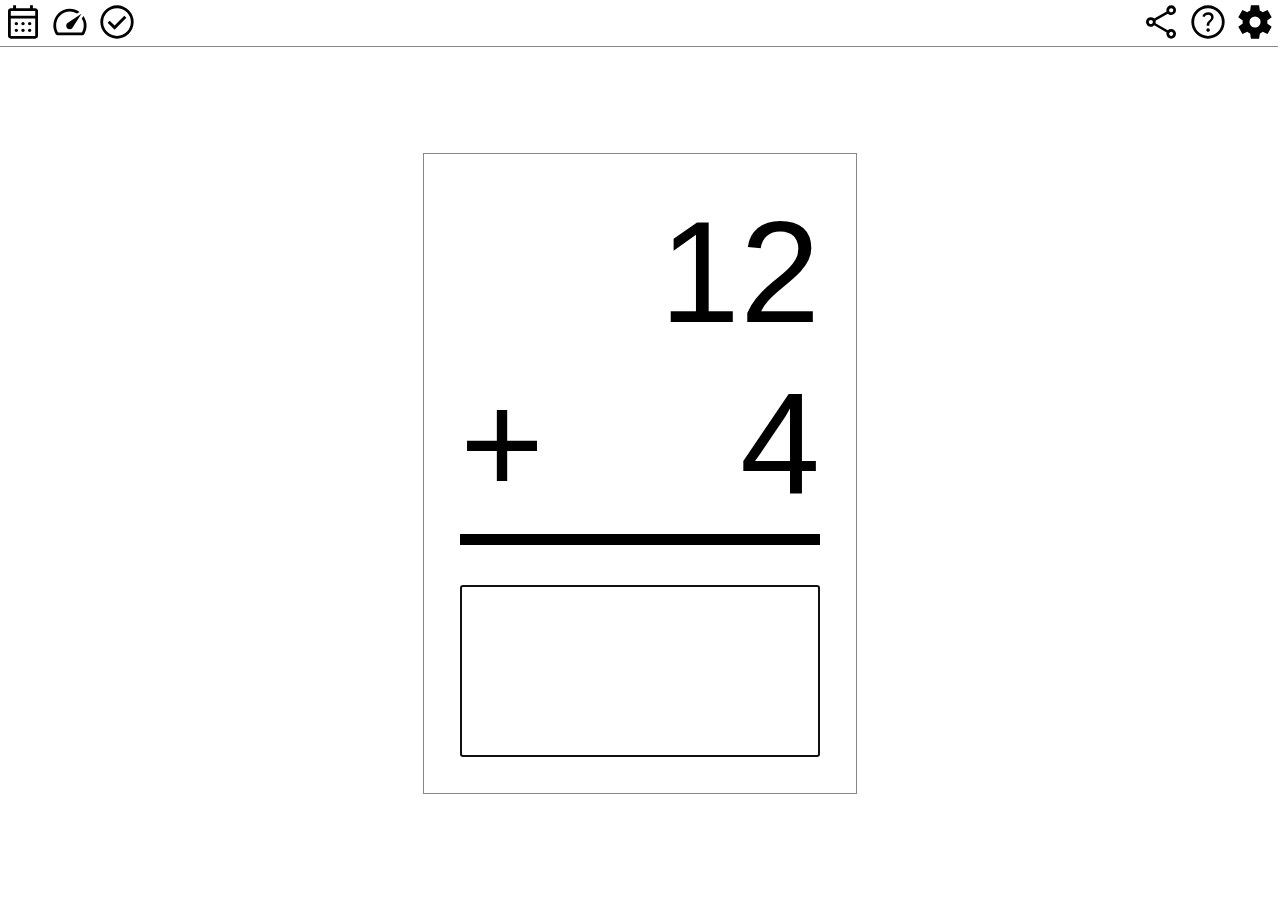
==== index.html @ 045fc258 "Compat checker tweaks." ====
<!DOCTYPE html>
<html lang="en">

<head>
  <meta charset="UTF-8">
  <meta name="viewport" content="width=device-width, initial-scale=1">  
  <title>Math Facts</title>
  <script type="module" src="math-facts.js"></script>
  <link rel="stylesheet" href="math-facts.css" />
  <style>
    .hidden { display: none; }
  </style>
</head>

<body>
  <!-- Controls Bar with Progress Bar drawn behond -->
  <div id="progress-outer">
    <div id="progress">
      <div id="control-bar">
        <div class="left">
          <div id="calendar-button" title="Practice History" class="icon">
            <svg>
              <use href="#calendar"></use>
            </svg>
          </div>
          <div id="speed-button" title="Speed Chart" class="icon">
            <svg>
              <use href="#speed-chart"></use>
            </svg>
          </div>
          <div id="accuracy-button" title="Accurary Chart" class="icon">
            <svg>
              <use href="#check-circle"></use>
            </svg>
          </div>
        </div>
        <div class="center">          
        </div>
        <div class="right">
          <div id="share-button" title="Share" class="icon">
            <svg>
              <use href="#share"></use>
            </svg>
          </div>
          <div id="help-button" title="Help" class="icon">
            <svg>
              <use href="#help"></use>
            </svg>
          </div>
          <div id="settings-button" title="Settings" class="icon">
            <svg>
              <use href="#settings"></use>
            </svg>
          </div>
        </div>
      </div>
    </div>
  </div>

  <div class="spacer"></div>

  <!-- The Math Problem itself -->
  <div id="container">
    <div id="problem">
      <div id="upper">0</div>
      <div id="op">x</div>
      <div id="lower">0</div>
      <div id="line"></div>
      <div id="answer-box">
        <input id="answer" type="text" 
        inputmode="numeric" pattern="[0-9]*" 
        maxlength="3" 
        autocomplete="off"
        tabindex="0" 
        title="answer" />
      </div>
      <svg id="correct-check"><use href="#check-circle"></use></svg>
    </div>    
  </div>

  <div class="spacer"></div>

  <!-- Inlined SVG icons to reference -->
  <svg class="hidden">
    <!-- 
       Google Material Design Icons [https://fonts.google.com/icons]
       LICENSE: Apache License 2.0 [http://www.apache.org/licenses/LICENSE-2.0]
      -->
    <symbol id="calendar" viewBox="0 0 40 40">
      <path
        d="M7.792 36.667q-1.125 0-1.959-.834Q5 35 5 33.875v-25q0-1.125.833-1.937.834-.813 1.959-.813h2.333V3.333h2.917v2.792h13.916V3.333h2.917v2.792h2.333q1.125 0 1.959.813Q35 7.75 35 8.875v25q0 1.125-.833 1.958-.834.834-1.959.834Zm0-2.792h24.416v-17.5H7.792v17.5Zm0-20.25h24.416v-4.75H7.792Zm0 0v-4.75 4.75ZM20 23.333q-.708 0-1.188-.479-.479-.479-.479-1.187 0-.709.479-1.188Q19.292 20 20 20t1.188.479q.479.479.479 1.188 0 .708-.479 1.187-.48.479-1.188.479Zm-6.667 0q-.708 0-1.187-.479-.479-.479-.479-1.187 0-.709.479-1.188T13.333 20q.709 0 1.188.479T15 21.667q0 .708-.479 1.187-.479.479-1.188.479Zm13.334 0q-.709 0-1.188-.479T25 21.667q0-.709.479-1.188T26.667 20q.708 0 1.187.479.479.479.479 1.188 0 .708-.479 1.187-.479.479-1.187.479ZM20 30q-.708 0-1.188-.479-.479-.479-.479-1.188 0-.708.479-1.187.48-.479 1.188-.479t1.188.479q.479.479.479 1.187 0 .709-.479 1.188Q20.708 30 20 30Zm-6.667 0q-.708 0-1.187-.479-.479-.479-.479-1.188 0-.708.479-1.187.479-.479 1.187-.479.709 0 1.188.479T15 28.333q0 .709-.479 1.188T13.333 30Zm13.334 0q-.709 0-1.188-.479T25 28.333q0-.708.479-1.187.479-.479 1.188-.479.708 0 1.187.479.479.479.479 1.187 0 .709-.479 1.188T26.667 30Z" />
    </symbol>
    <symbol id="speed-chart" viewBox="0 0 40 40">
      <path
        d="M17.125 26.25q.958.958 2.687.917 1.73-.042 2.563-1.292l9.083-14.083L17.5 21q-1.208.792-1.292 2.542-.083 1.75.917 2.708Zm2.833-19.542q2.375 0 4.854.73 2.48.729 4.73 2.437l-2.5 1.708q-1.709-1.083-3.625-1.604-1.917-.521-3.459-.521-5.75 0-9.791 4.084-4.042 4.083-4.042 9.916 0 1.834.5 3.667.5 1.833 1.417 3.417h23.75q.958-1.5 1.458-3.417.5-1.917.5-3.792 0-1.666-.458-3.479-.459-1.812-1.584-3.396l1.75-2.5q1.459 2.209 2.23 4.5.77 2.292.854 4.667.041 2.458-.542 4.667-.583 2.208-1.708 4.083-.459.917-1.104 1.187-.646.271-1.48.271H8.167q-.75 0-1.479-.375-.73-.375-1.105-1.083-1.083-1.958-1.666-4.021-.584-2.062-.584-4.396 0-3.458 1.313-6.52 1.312-3.063 3.562-5.334 2.25-2.271 5.292-3.583 3.042-1.313 6.458-1.313Zm-.166 13.542Z" />
    </symbol>
    <symbol id="check-circle" viewBox="0 0 40 40">
      <path d="m17.583 27.625 11.792-11.792-2.083-2.041-9.709 9.75-4.916-4.917-2.042 2ZM20 36.667q-3.417 0-6.458-1.313-3.042-1.312-5.313-3.583t-3.583-5.313Q3.333 23.417 3.333 20q0-3.458 1.313-6.5 1.312-3.042 3.583-5.292t5.313-3.562Q16.583 3.333 20 3.333q3.458 0 6.5 1.313 3.042 1.312 5.292 3.562t3.562 5.292q1.313 3.042 1.313 6.5 0 3.417-1.313 6.458-1.312 3.042-3.562 5.313T26.5 35.354q-3.042 1.313-6.5 1.313Zm0-2.792q5.792 0 9.833-4.042 4.042-4.041 4.042-9.833t-4.042-9.833Q25.792 6.125 20 6.125t-9.833 4.042Q6.125 14.208 6.125 20t4.042 9.833q4.041 4.042 9.833 4.042ZM20 20Z"/>
    </symbol>
    <symbol id="share" viewBox="0 0 40 40">
      <path
        d="M30.208 36.667q-2.041 0-3.437-1.417t-1.396-3.417q0-.291.042-.666.041-.375.166-.667L13.25 23.333q-.667.667-1.562 1.084-.896.416-1.855.416-2 0-3.416-1.416Q5 22 5 20q0-2 1.417-3.417 1.416-1.416 3.416-1.416.959 0 1.834.375.875.375 1.583 1.041l12.333-7.125q-.125-.25-.166-.604-.042-.354-.042-.687 0-2 1.396-3.417 1.396-1.417 3.437-1.417 2 0 3.417 1.417 1.417 1.417 1.417 3.417 0 2-1.417 3.416Q32.208 13 30.208 13q-1 0-1.875-.333-.875-.334-1.541-1l-12.334 6.958q.084.292.146.687.063.396.063.688 0 .292-.063.625-.062.333-.146.625l12.334 7.042q.666-.584 1.52-.938.855-.354 1.896-.354 2 0 3.417 1.417 1.417 1.416 1.417 3.416t-1.417 3.417q-1.417 1.417-3.417 1.417Zm0-26.459q.875 0 1.459-.583.583-.583.583-1.458t-.583-1.459q-.584-.583-1.459-.583-.875 0-1.479.583-.604.584-.604 1.459 0 .875.604 1.458t1.479.583ZM9.833 22.042q.875 0 1.459-.584.583-.583.583-1.458t-.583-1.458q-.584-.584-1.459-.584-.875 0-1.458.584-.583.583-.583 1.458t.583 1.458q.583.584 1.458.584Zm20.375 11.833q.875 0 1.459-.583.583-.584.583-1.459 0-.875-.583-1.458-.584-.583-1.459-.583-.875 0-1.479.583-.604.583-.604 1.458t.604 1.459q.604.583 1.479.583Zm0-25.708ZM9.833 20Zm20.375 11.833Z" />
    </symbol>
    <symbol id="help" viewBox="0 0 40 40">
      <path
        d="M20.083 29.792q.75 0 1.25-.5t.5-1.25q0-.709-.5-1.23-.5-.52-1.25-.52t-1.25.52q-.5.521-.5 1.23 0 .75.5 1.25t1.25.5Zm-1.458-6.167h2.667q0-1.208.27-2.063.271-.854 1.73-2.104 1.208-1.083 1.77-2.104.563-1.021.563-2.312 0-2.25-1.521-3.542-1.521-1.292-3.896-1.292-2.125 0-3.666 1.084-1.542 1.083-2.209 2.875l2.375.916q.375-1.041 1.23-1.75.854-.708 2.187-.708 1.417 0 2.208.75.792.75.792 1.833 0 .917-.521 1.688-.521.771-1.479 1.562-1.417 1.292-1.958 2.271-.542.979-.542 2.896ZM20 36.667q-3.417 0-6.458-1.313-3.042-1.312-5.313-3.583t-3.583-5.313Q3.333 23.417 3.333 20q0-3.458 1.313-6.5 1.312-3.042 3.583-5.292t5.313-3.562Q16.583 3.333 20 3.333q3.458 0 6.5 1.313 3.042 1.312 5.292 3.562t3.562 5.292q1.313 3.042 1.313 6.5 0 3.417-1.313 6.458-1.312 3.042-3.562 5.313T26.5 35.354q-3.042 1.313-6.5 1.313Zm0-2.792q5.792 0 9.833-4.042 4.042-4.041 4.042-9.833t-4.042-9.833Q25.792 6.125 20 6.125t-9.833 4.042Q6.125 14.208 6.125 20t4.042 9.833q4.041 4.042 9.833 4.042ZM20 20Z" />
    </symbol>
    <symbol id="settings" viewBox="0 0 40 40">
      <path
        d="m15.917 36.667-.792-5.292q-.708-.25-1.437-.687-.73-.438-1.355-.896L7.417 32l-4.125-7.208L7.75 21.5q-.083-.333-.104-.75-.021-.417-.021-.75t.021-.75q.021-.417.104-.75l-4.458-3.292L7.417 8l4.916 2.208q.625-.458 1.375-.896.75-.437 1.417-.687l.792-5.292h8.166l.792 5.292q.708.25 1.458.667.75.416 1.334.916L32.583 8l4.125 7.208-4.458 3.209q.083.375.104.791.021.417.021.792 0 .375-.021.771t-.104.771l4.417 3.25L32.583 32l-4.916-2.208q-.625.458-1.355.916-.729.459-1.437.667l-.792 5.292Zm4.125-11.125q2.291 0 3.916-1.625T25.583 20q0-2.292-1.625-3.917t-3.916-1.625q-2.334 0-3.959 1.625T14.458 20q0 2.292 1.625 3.917t3.959 1.625Z" />
    </symbol>
    <symbol id="star" viewBox="2 2 36 36">
      <path
        d="m9.708 36.667 2.709-11.709-9.084-7.875 12-1.041L20 5l4.667 11.042 12 1.041-9.084 7.875 2.709 11.709L20 30.458Z" />
    </symbol>
    <symbol id="mail" viewBox="0 0 40 40">
      <path d="M6.125 33.333q-1.125 0-1.958-.833-.834-.833-.834-1.958V9.458q0-1.125.834-1.958.833-.833 1.958-.833h27.75q1.125 0 1.958.833.834.833.834 1.958v21.084q0 1.125-.834 1.958-.833.833-1.958.833ZM20 21.042 6.125 12.083v18.459h27.75V12.083Zm0-2.75 13.792-8.834H6.25ZM6.125 12.083V9.458v21.084Z" />
    </symbol>
    <symbol id="clipboard" viewBox="0 0 40 40">
      <path d="M7.792 35q-1.209 0-2-.792-.792-.791-.792-2V7.792q0-1.209.792-2Q6.583 5 7.792 5h7.916q.334-1.458 1.542-2.396 1.208-.937 2.75-.937t2.75.937q1.208.938 1.542 2.396h7.916q1.209 0 2 .792.792.791.792 2v24.416q0 1.209-.792 2-.791.792-2 .792Zm0-2.792h24.416V7.792h-2.75v4.166H10.542V7.792h-2.75v24.416ZM20 7.792q.708 0 1.188-.479.479-.48.479-1.188t-.479-1.187q-.48-.48-1.188-.48t-1.188.48q-.479.479-.479 1.187 0 .708.479 1.188.48.479 1.188.479Z"/>
    </symbol>
    <symbol id="close" viewBox="0 0 40 40">
      <path d="M13.833 28.125 20 21.958l6.167 6.167 1.958-1.958L21.958 20l6.167-6.167-1.958-1.958L20 18.042l-6.167-6.167-1.958 1.958L18.042 20l-6.167 6.167ZM20 36.667q-3.417 0-6.458-1.313-3.042-1.312-5.313-3.583t-3.583-5.313Q3.333 23.417 3.333 20q0-3.458 1.313-6.5 1.312-3.042 3.583-5.292t5.313-3.562Q16.583 3.333 20 3.333q3.458 0 6.5 1.313 3.042 1.312 5.292 3.562t3.562 5.292q1.313 3.042 1.313 6.5 0 3.417-1.313 6.458-1.312 3.042-3.562 5.313T26.5 35.354q-3.042 1.313-6.5 1.313Zm0-2.792q5.792 0 9.833-4.042 4.042-4.041 4.042-9.833t-4.042-9.833Q25.792 6.125 20 6.125t-9.833 4.042Q6.125 14.208 6.125 20t4.042 9.833q4.041 4.042 9.833 4.042ZM20 20Z"/>
    </symbol>
  </svg>

  <!-- Modal overlay box and predefined ones with static content -->
  <div id="box" class="overlay hidden">
    <div id="contents" class="contents">
    </div>
  </div>

  <div id="help-box" class="overlay hidden">
    <div class="contents">
      <div class="help">Math Facts is a free, ad-free, privacy respecting app to help kids practice math facts.
        
        - Click Settings (top right) to set a daily goal, choose what to practice (+, -, x, ÷), and configure sounds.
        - Practice every day to earn a star.
        - Click the calendar to see your practice history.
        - Click the Speedometer and Checkmark to see your speed and accuracy per problem.
        - Click Share to easily share results with your teacher.

        All telemetry is stored locally only, to help you see how you're doing.
        Low stress: No timer, no reaction to wrong answers.
      </div>
      <div class="help-links">
        <a href="https://github.com/ScottLouvau/MathFacts#telemetry" target="_blank">Understanding Speed and Accuracy Charts</a><br />
        <a href="https://github.com/ScottLouvau/MathFacts#share-icon-reference" target="_blank">Understanding 'Share' Text</a><br />
        <a href="https://github.com/ScottLouvau/MathFacts/issues" target="_blank">Report Issue</a><br />
        <a href="mailto:scottlo@outlook.com">Send Feedback</a><br />
        <a href="https://github.com/ScottLouvau/MathFacts" target="_blank">See Code</a><br />
        <div class="attribution">
          Sound Effects from <a href="http://www.freesoundslibrary.com">FreeSoundsLibrary</a>, with some edits.<br />
          License: <a href="https://creativecommons.org/licenses/by/4.0/">Attribution 4.0 International (CC BY 4.0)</a><br />
          <br />
          Icons from <a href="https://fonts.google.com/icons">Google Material Design Icons</a><br />
          License: <a href="http://www.apache.org/licenses/LICENSE-2.0">Apache License 2.0</a><br />
        </div>
      </div>
    </div>
  </div>

  <div id="temp-message" class="hidden"></div>

  <div id="share-box" class="overlay hidden">  
    <div class="contents share">
      <div id="share-text">${text}</div>
      <div class="share-links">
        <a id="share-mail" href="#" class="icon" title="Send as Email"><svg><use href="#mail"></use></svg></a>
        <div id="share-clipboard" class="icon" title="Copy to Clipboard"><svg><use href="#clipboard"></use></svg></div>
      </div>
    </div>
  </div>

  <div id="settings-box" class="overlay hidden">
    <div class="contents settings">
      <table>
        <tr>
          <td><label for="setting-goal">Daily Goal</label></td>
          <td>
            <select id="setting-goal">
              <option>10</option>
              <option>20</option>
              <option>30</option>
              <option selected>40</option>
              <option>50</option>
              <option>60</option>
              <option>70</option>
              <option>80</option>
              <option>90</option>
              <option>100</option>
            </select>
          </td>
        </tr>
        <tr>
          <td><label for="setting-op">Operation</label></td>
          <td>
            <select id="setting-op">
              <option value="+">Addition [+]</option>
              <option value="-">Subtraction [-]</option>
              <option value="x">Multiplication [x]</option>
              <option value="÷">Divison [÷]</option>
            </select>
          </td>
        </tr>
        <tr>
          <td><label for="setting-delay">Delay Between Problems</label></td>
          <td>
            <select id="setting-delay">
              <option value="250">Short</option>
              <option value="500" selected>Normal</option>
              <option value="1000">Long</option>
            </select>
          </td>
        </tr>
        <tr>
          <td><label for="setting-volume">Sound Volume</label></td>
          <td>
            <select id="setting-volume">              
              <option>100%</option>
              <option>50%</option>
              <option>25%</option>
              <option>10%</option>
              <option>0%</option>
            </select>
          </td>
        </tr>
        <tr>
          <td><label for="setting-each-sound">Each Answer Sound</label></td>
          <td><select id="setting-each-sound"></select></td>
        </tr>
        <tr>
          <td><label for="setting-goal-sound">Goal Done Sound</label></td>
          <td><select id="setting-goal-sound"></select></td>
        </tr>
      </table>
     </div>
  </div>
</body>
</html>
---- math-facts.css ----
/* Dynamically size text and controls to browser size */
:root {
    --min-font-size: 10px;
    --control-size: clamp(20px, 6vw, 40px);
    --problem-size: min(16vw, 16vh);
}

/* Make controls much bigger on mobile */
@media screen and (max-width: 600px) {
    :root {
        --min-font-size: 8px;
        --control-size: clamp(20px, 12vw, 40px);
    }
}

* {
    font-family: Arial, Helvetica, sans-serif;
}

html,
body {
    font-size: var(--min-font-size);
    margin: 0;
    padding: 0;
    height: 100%;
}

input, select, label {
    font-size: var(--min-font-size);
}

body {
    display: flex;
    flex-direction: column;
    align-items: center;
}

.spacer {
    flex-grow: 1;
}

.hidden {
    display: none !important;
}

/* --- Popup Message --- */
#temp-message {
    z-index: 20;
    position: absolute;
    top: max(4px, 0.20vh);

    font-size: clamp(12px, 4vw, 24px);
    width: -moz-fit-content;
    width: fit-content;
    padding: 0.2em 1em;
    vertical-align: middle;
    
    border: thin solid black;
    border-radius: 1em;
    background-color: white;

    opacity: 0;
}

.show-message {
    animation: show-briefly 4s ease-in-out;
}

@keyframes show-briefly {
    0% { opacity: 0; }
    20% { opacity: 1; }
    60% { opacity: 1;}
    100% { opacity: 0; }
}

/* --- Math Problem Box --- */ 

#problem {
    display: grid;
    grid-template-columns: 1fr 3fr;
    grid-template-rows: 1fr 1fr 0.3fr 1fr;
    font-size: var(--problem-size);

    width: 2.5em;
    margin: auto auto;
    padding: 0.25em;

    border: thin solid #888;
}

#upper {
    grid-column: 2;
    grid-row: 1;
    text-align: right;
}

#op {
    grid-column: 1;
    grid-row: 2;
    cursor: pointer;
}

#lower {
    grid-column: 2;
    grid-row: 2;
    text-align: right;
}

#line {
    grid-column: 1 / -1;
    grid-row: 3;

    height: 1px;
    border-top: 0.08em solid black;
}

#answer-box {
    grid-column: 1 / -1;
    grid-row: 4;
}

#answer {
    font-size: var(--problem-size);
    text-align: right;
    box-sizing: border-box;
    width: 100%;
}

/* --- Correct Answer Checkmark -- */
#correct-check {
    grid-column: 1;
    grid-row: 1;
    width: 1em;
    height: 1em;
    fill: green;
    transform: scale(0);

    /* Firefox: Fix animations sometimes low quality (like low res raster scaled up)
       https://stackoverflow.com/questions/60796102/css-animation-scale-transform-starts-blurry-in-firefox
    */
    -webkit-backface-visibility: hidden;
    backface-visibility: hidden;
}

#correct-check.correct {
    animation: correct 500ms ease-in-out;
    transform: scale(1);
}

#correct-check.correct-instant {
    transform: scale(1);
}

@keyframes correct {
    0% { transform: scale(0); }
    75% { transform: scale(1); }
    100% { transform: scale(1); }
}

/* --- Controls --- */

#control-bar {
    border-bottom: thin solid #888;
    width: calc(100% - 4px);
    padding: 0em 0.1em;
    flex-grow: 0;

    display: flex;
    flex-direction: row;
}

.center {
    flex-grow: 1;
    text-align: center;
    vertical-align: middle;
    font-size: var(--control-size);
}

.icon {
    margin: 0.2em;
    display: inline-block;
}

.icon svg {
    width: var(--control-size);
    height: var(--control-size);
    cursor: pointer;

    /* To get SVG not to be weirdly positioned vertically */
    display: inline-block;

    /* Set 'viewBox="0 0 40 40"' for 40px-intended-size to get runtime scaling */
}

#progress-outer {
    background-repeat: no-repeat;
    background-size: 100%;
    
    min-height: var(--control-size);
    width: 100vw;
    flex-grow: 0;
}

#progress {
    width: 100%;
    height: 100%;
    background-repeat: no-repeat;
    background-size: 0%;
}

/* https://uigradients.com/; https://cssgradient.io/ */
.bronze { background-image: linear-gradient(to right, #ca7345, #732100); }
.silver { background-image: linear-gradient(to right, #d7dde8, #757f9a);  }
.gold { background-image: linear-gradient(to right, #eecd3f, #99771f); }

/* ---- Overlays ---- */
.overlay {
    z-index: 10;
    background-color: rgba(96, 96, 96, 0.9);
    position: absolute;
    left: 0;
    top: 0;
    right: 0;
    bottom: 0;
    
    display: flex;
    flex-direction: column;
    align-items: center;
    justify-content: center;
}

.close-button {
    z-index: 11;
    position: absolute;
    top: -50px;
    right: -5px;    
    width: 40px;
    height: 40px;
    cursor: pointer;
}

.contents {
    position: relative;

    width: -moz-fit-content;
    width: fit-content;

    background-color: white;
    padding: 1em;
    border: thin solid black;
    border-radius: 1em;

    display: flex;
    flex-direction: column;
    justify-content: center;
}

/* ---- Analytics Tables ---- */
.contents table {
    font-size: clamp(var(--min-font-size), min(2vw, 2vh), 20px);
    border-collapse: collapse;
}

.contents table th, td {
    border: thin solid #888;
    width: 2.5em;
    height: 2.5em;
    text-align: center;
}

.contents table.subtraction {
    font-size: clamp(var(--min-font-size), min(1.6vw, 1.6vh), 20px);
}

.contents table.subtraction th, td {
    width: 2em;
    height: 2em;
}

.contents table.stats th:first-child {
    font-size: 200%;
    width: 1em;
    height: 1em;
    cursor: pointer;
}

.contents table.stats th, td:first-child { 
    color: #888;
}

/* https://observablehq.com/@d3/color-schemes; Discrete (8), 4th to 5th usually. */

.great {
    background-image: linear-gradient(to right, #74c476, #41ab5d);
}

.good {
    background-image: linear-gradient(to right, #f7fcb9, #addd8e);
}

.ok {
    background-image: linear-gradient(to right, #fdd0a2, #fdae6b);
}

.bad {
    background-image: linear-gradient(to right, #fc9272, #fb6a4a);
}

/* ---- Calendar History ---- */
.fill-bronze { fill: #ca7345;}
.fill-silver { fill: #d7dde8;}
.fill-gold { fill: #eecd3f; }

.calendar th, .calendar td {
    font-size: clamp(var(--min-font-size), min(3vw, 3vh), 30px);
}

.calendar th {
    font-weight: normal;
    color: #888;
}

.calendar svg {
    width: 3em;
    height: 3em;
}

.calendar td {
    text-align: left;
    vertical-align: top;
    padding: 0.2em;

    width: 3em;
    height: 4em;
}

.calendar .date {
    font-size: 60%;
    color: #888;
}

/* ---- Help and Share ---- */
.help, .share {
    max-width: min(80vw, 40em);
    padding: 1em;
    font-size: clamp(10px, 2vw, 20px);
    white-space: pre-line;
}

.help-links {
    padding: 0em 1em;
    font-size: clamp(10px, 2vw, 20px);
}

.attribution {
    margin: 1.5em 0em;
    padding: 1em;
    font-size: 80%;

    border: thin solid silver;
    border-radius: 6px;
}

#share-text {
    font-size: clamp(10px, 4vw, 30px);
}

.share-links {
    text-align: right;
    margin-top: 1em;
    white-space: initial;
}

/* ---- Settings ---- */
.settings label, .settings input, .settings select, .settings td {
    font-size: clamp(12px, 3.5vw, 20px);
}

.settings label {
    text-align: right;
}

.settings input {
    width: 3em;
}

.settings td {
    border: none;
    text-align: left;
    height: 1.75em;
}

.settings tr td:first-child {
    text-align: right;
    width: -moz-fit-content;
    width: fit-content;
    padding-right: 0.75em;
}
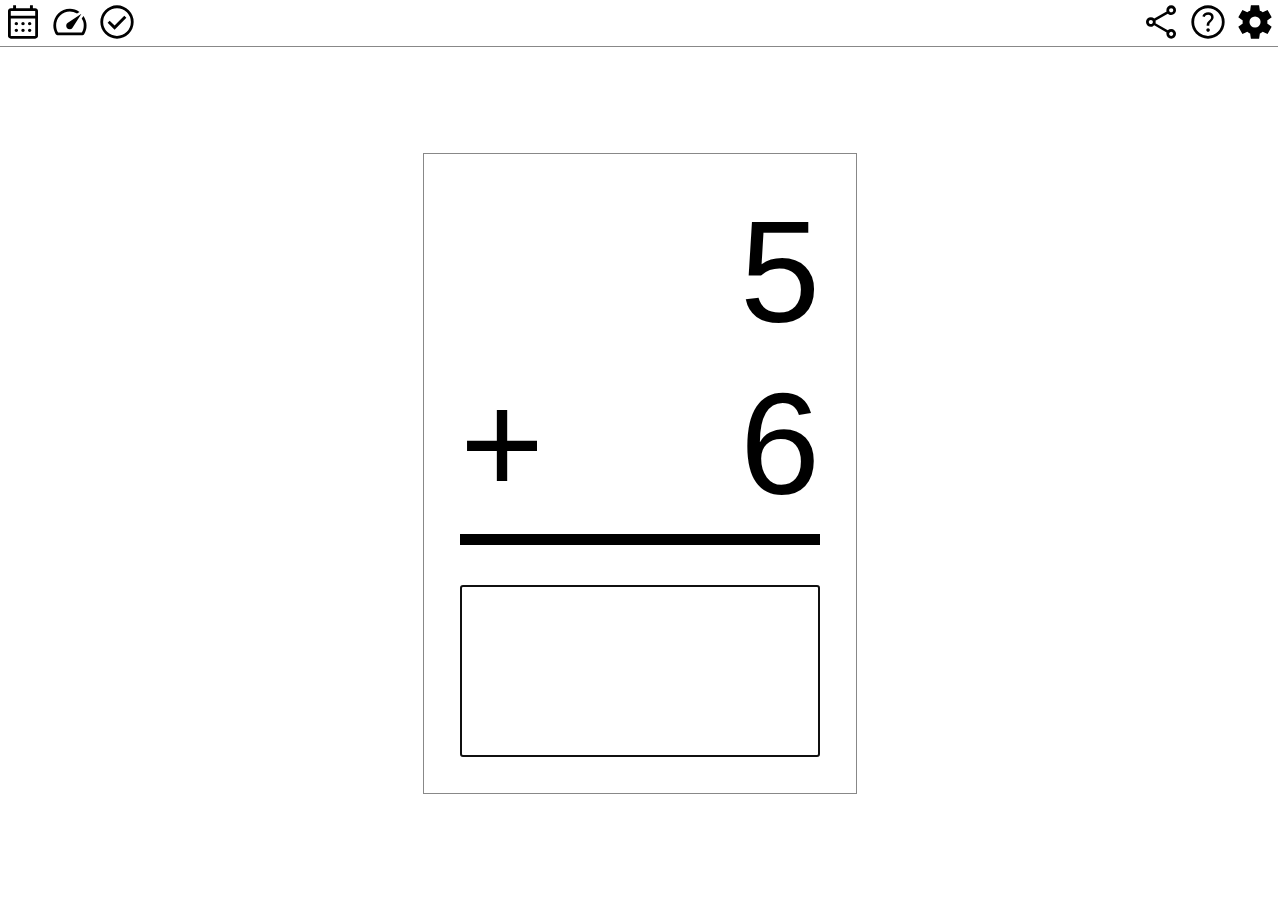
==== commit 4d763993: "Support settings via URL." ====
--- a/index.html
+++ b/index.html
@@ -196,10 +196,10 @@
           <td><label for="setting-op">Operation</label></td>
           <td>
             <select id="setting-op">
-              <option value="+">Addition [+]</option>
-              <option value="-">Subtraction [-]</option>
-              <option value="x">Multiplication [x]</option>
-              <option value="÷">Divison [÷]</option>
+              <option value="+">+ Addition</option>
+              <option value="-">- Subtraction</option>
+              <option value="x">x Multiplication</option>
+              <option value="÷">÷ Division</option>
             </select>
           </td>
         </tr>
--- a/math-facts.css
+++ b/math-facts.css
@@ -245,6 +245,7 @@
     width: -moz-fit-content;
     width: fit-content;
 
+    font-size: clamp(10px, 2vw, 20px);
     background-color: white;
     padding: 1em;
     border: thin solid black;
@@ -342,14 +343,11 @@
 /* ---- Help and Share ---- */
 .help, .share {
     max-width: min(80vw, 40em);
-    padding: 1em;
-    font-size: clamp(10px, 2vw, 20px);
     white-space: pre-line;
 }
 
 .help-links {
-    padding: 0em 1em;
-    font-size: clamp(10px, 2vw, 20px);
+    padding-top: 1em;
 }
 
 .attribution {
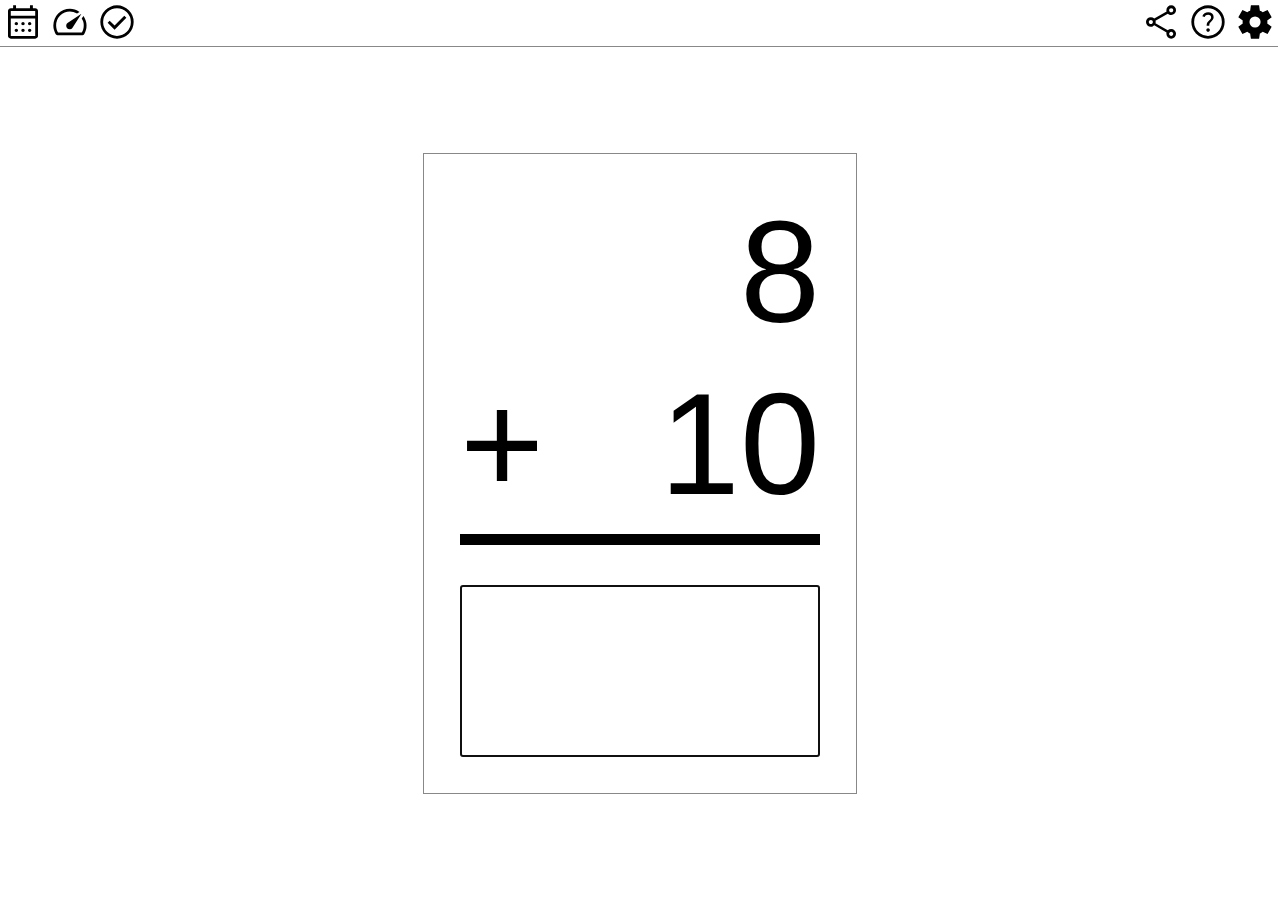
==== commit 81f55be2: "Fix volume loading. Fix chart operation toggle. Ensure sounds always pause when replaced. Ensure def" ====
--- a/index.html
+++ b/index.html
@@ -196,10 +196,10 @@
           <td><label for="setting-op">Operation</label></td>
           <td>
             <select id="setting-op">
-              <option value="+">+ Addition</option>
-              <option value="-">- Subtraction</option>
-              <option value="x">x Multiplication</option>
-              <option value="÷">÷ Division</option>
+              <option value="+">+ Add</option>
+              <option value="-">- Subtract</option>
+              <option value="x">x Multiply</option>
+              <option value="÷">÷ Divide</option>
             </select>
           </td>
         </tr>
@@ -217,11 +217,11 @@
           <td><label for="setting-volume">Sound Volume</label></td>
           <td>
             <select id="setting-volume">              
-              <option>100%</option>
-              <option>50%</option>
-              <option>25%</option>
-              <option>10%</option>
-              <option>0%</option>
+              <option value="1">100%</option>
+              <option value="0.5">50%</option>
+              <option value="0.25">25%</option>
+              <option value="0.1">10%</option>
+              <option value="0">0%</option>
             </select>
           </td>
         </tr>
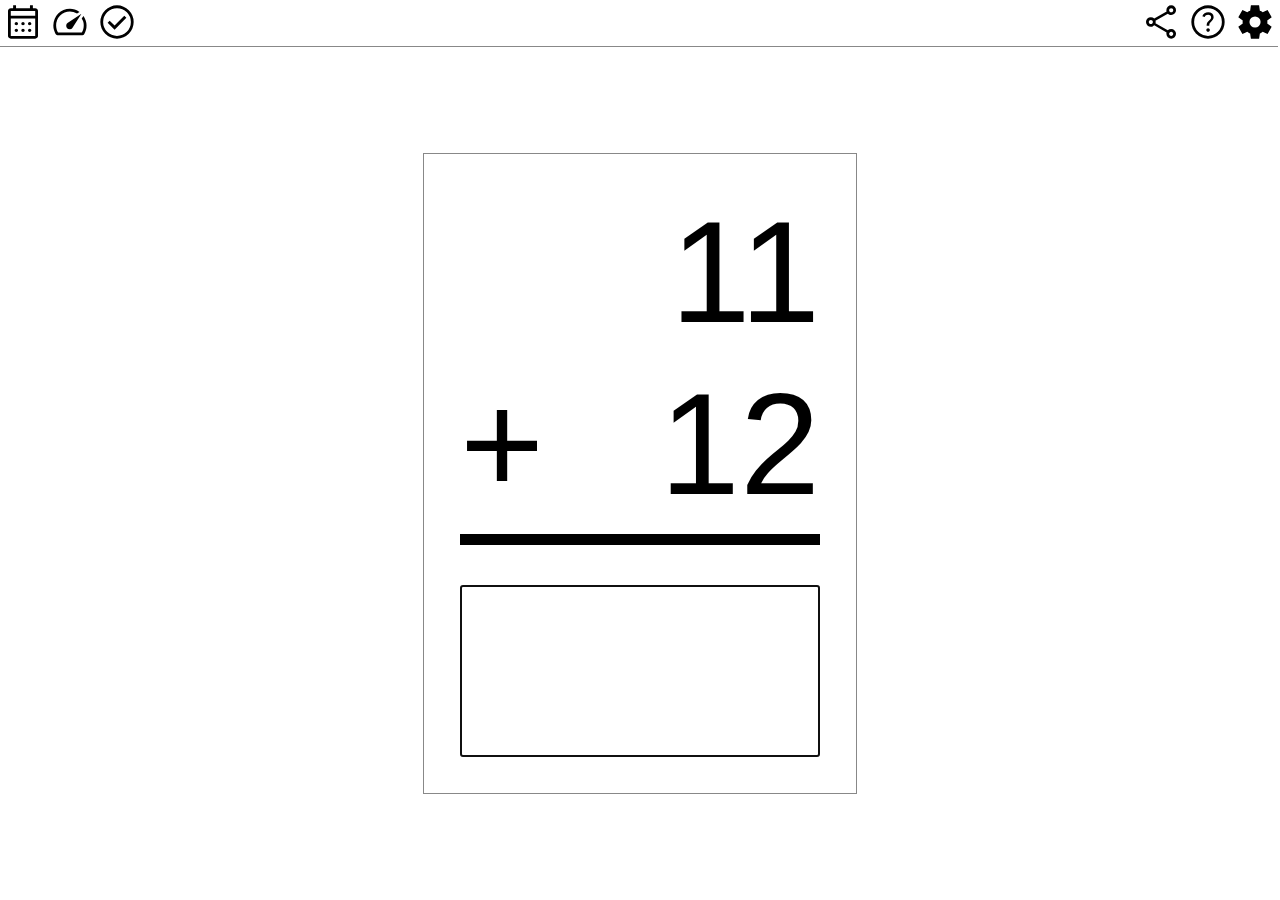
==== commit 32f36a4b: "Attempt resizing when on screen keyboard shown on iOS." ====
--- a/index.html
+++ b/index.html
@@ -57,7 +57,7 @@
     </div>
   </div>
 
-  <div class="spacer"></div>
+  <div id="top-spacer" class="spacer"></div>
 
   <!-- The Math Problem itself -->
   <div id="container">
--- a/math-facts.css
+++ b/math-facts.css
@@ -3,13 +3,16 @@
     --min-font-size: 10px;
     --control-size: clamp(20px, 6vw, 40px);
     --problem-size: min(16vw, 16vh);
-}
-
-/* Make controls much bigger on mobile */
-@media screen and (max-width: 600px) {
+    --top-ratio: 1;
+}
+
+/* Mobile: Bigger toolbar icons, smaller text, less spacing around problem. */
+@media screen and (max-width: 600px),
+       screen and (max-height: 600px) {
     :root {
         --min-font-size: 8px;
-        --control-size: clamp(20px, 12vw, 40px);
+        --control-size: clamp(20px, min(12vh, 12vw), 40px);
+        --top-ratio: 0.25;
     }
 }
 
@@ -37,6 +40,11 @@
 
 .spacer {
     flex-grow: 1;
+}
+
+#top-spacer {
+    flex-grow: var(--top-ratio);
+    min-height: 3px;
 }
 
 .hidden {
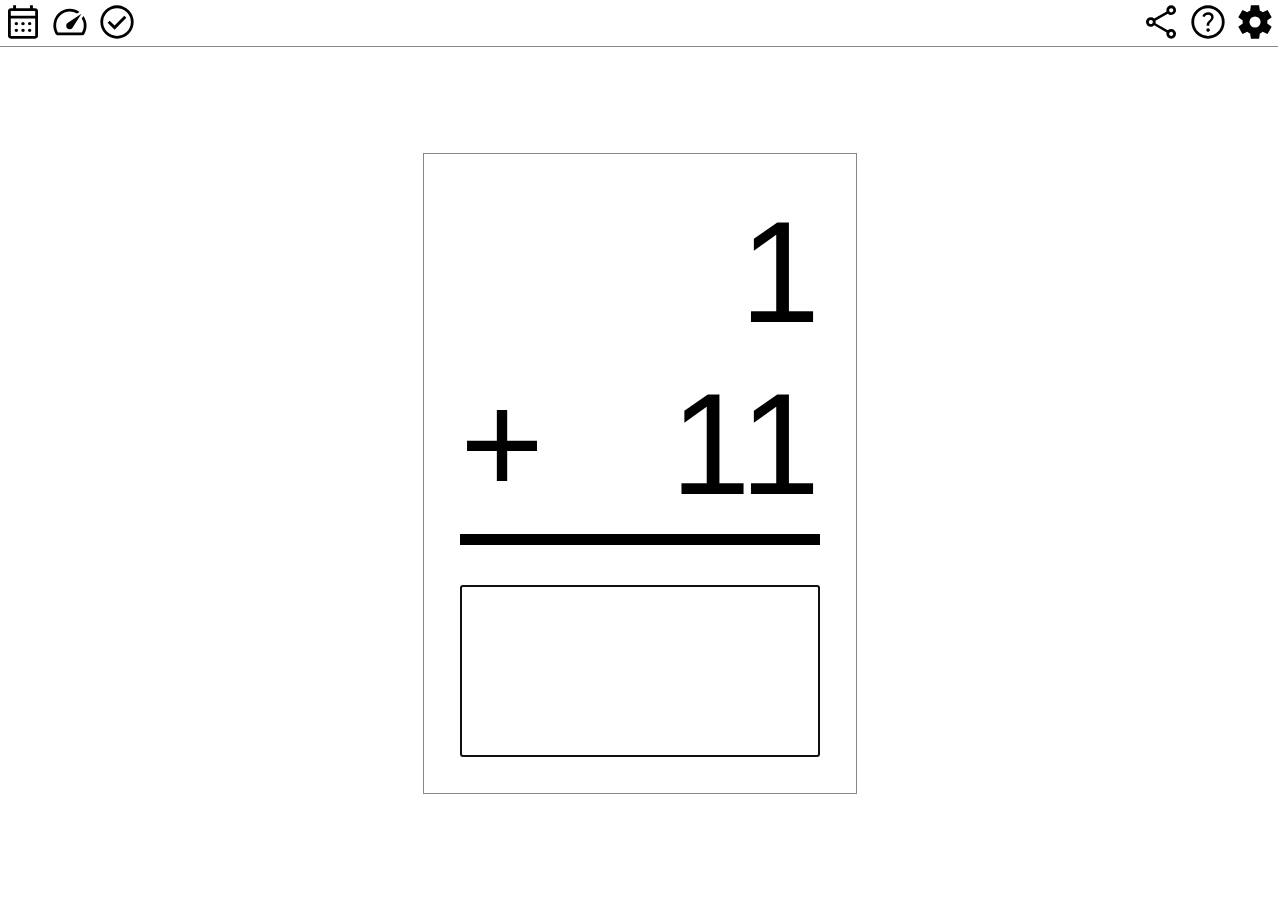
==== commit dc6b2c20: "Setting to choose which facts to practice. Parse single URL param for ranges to practice." ====
--- a/index.html
+++ b/index.html
@@ -204,6 +204,29 @@
           </td>
         </tr>
         <tr>
+          <td><label for="setting-facts">Which Facts</label></td>
+          <td>
+            <select id="setting-facts">
+              <option value="" selected>All</option>
+              <option>1-10</option>
+              <option>1-5</option>
+              <option>0</option>
+              <option>1</option>
+              <option>2</option>
+              <option>3</option>
+              <option>4</option>
+              <option>5</option>
+              <option>6</option>
+              <option>7</option>
+              <option>8</option>
+              <option>9</option>
+              <option>10</option>
+              <option>11</option>
+              <option>12</option>
+            </select>
+          </td>
+        </tr>
+        <tr>
           <td><label for="setting-delay">Delay Between Problems</label></td>
           <td>
             <select id="setting-delay">
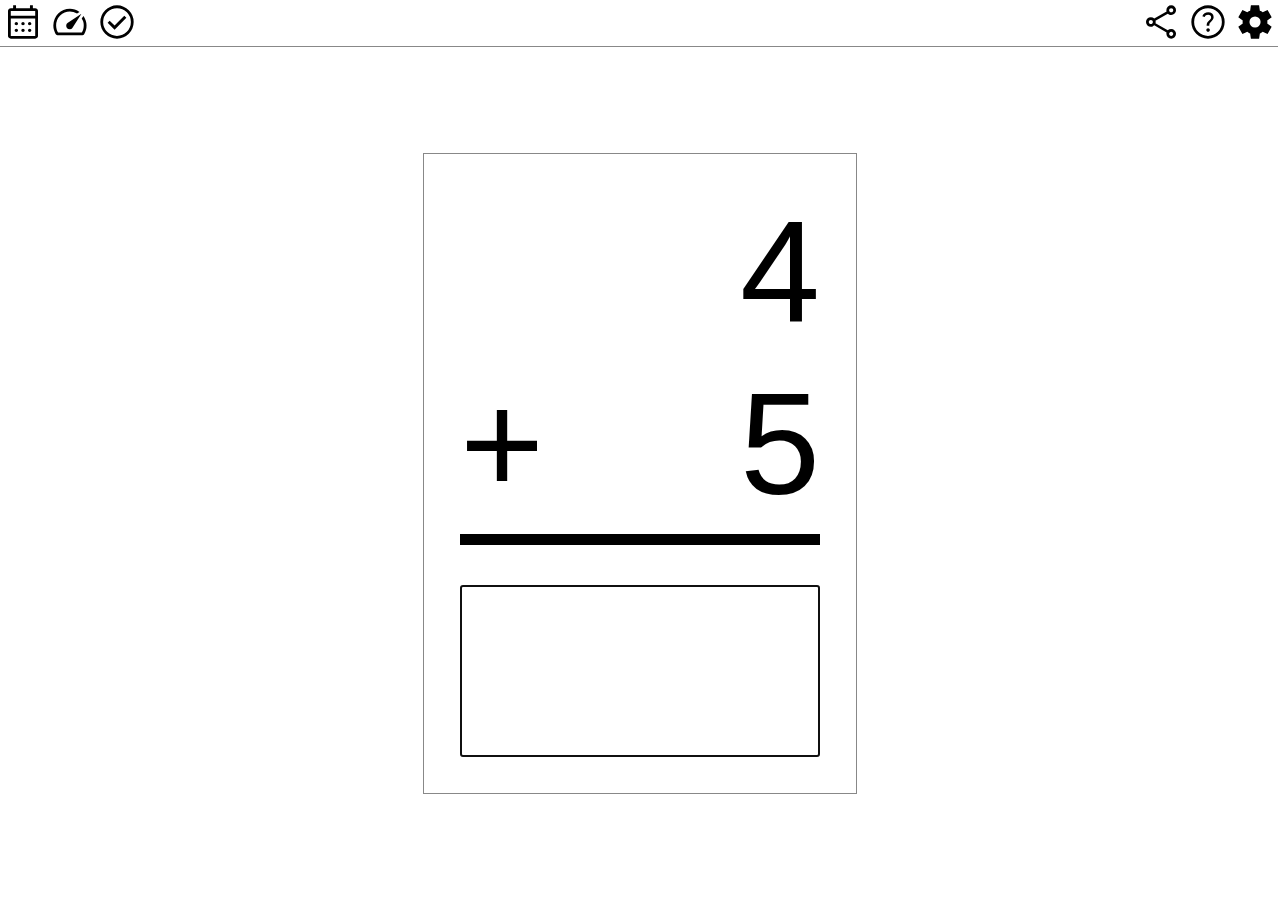
==== commit c15f9c7c: "Added copyright message." ====
--- a/index.html
+++ b/index.html
@@ -150,6 +150,7 @@
         <a href="mailto:scottlo@outlook.com">Send Feedback</a><br />
         <a href="https://github.com/ScottLouvau/MathFacts" target="_blank">See Code</a><br />
         <div class="attribution">
+          Copyright Scott Louvau, 2022.<br /><br />
           Sound Effects from <a href="http://www.freesoundslibrary.com">FreeSoundsLibrary</a>, with some edits.<br />
           License: <a href="https://creativecommons.org/licenses/by/4.0/">Attribution 4.0 International (CC BY 4.0)</a><br />
           <br />
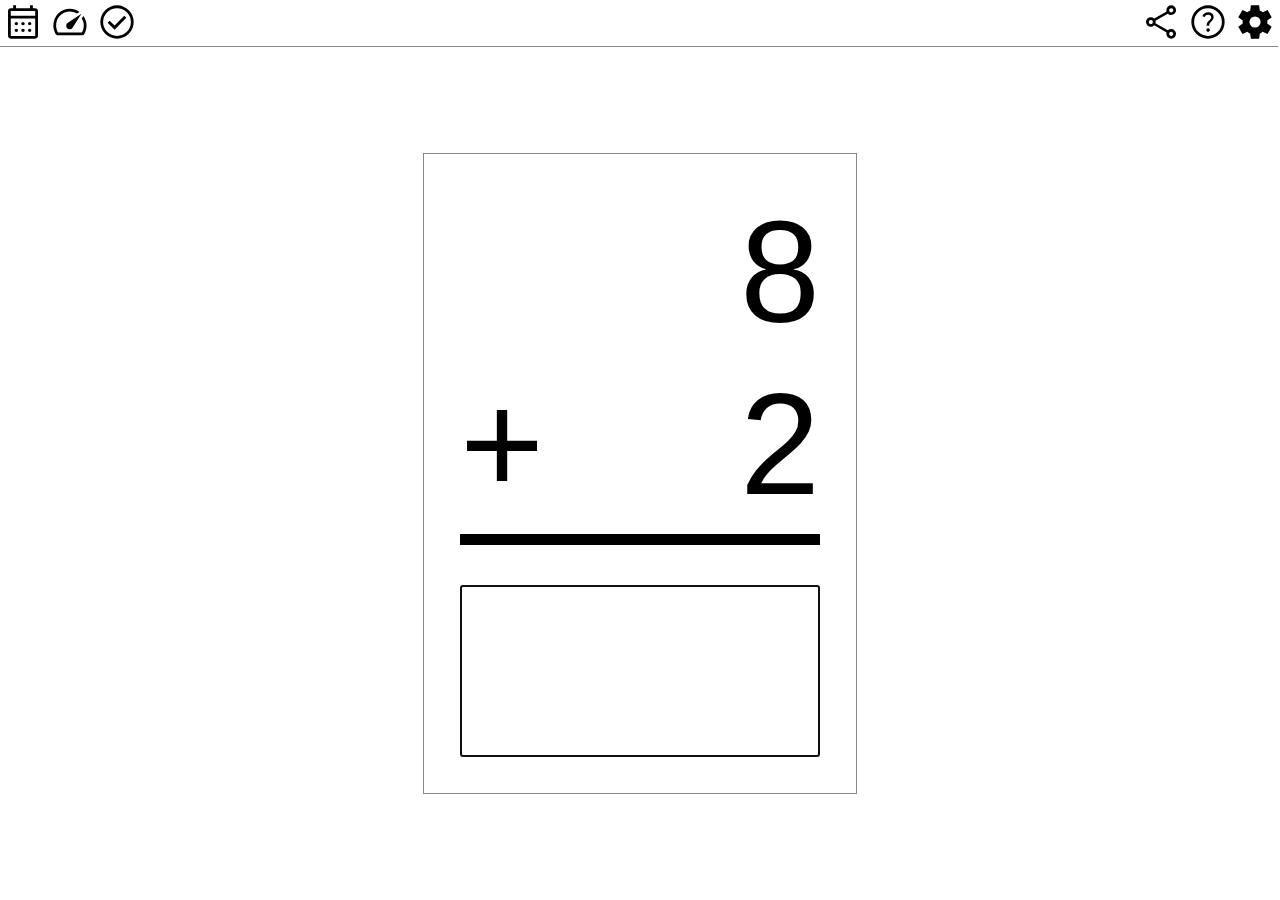
==== commit 02c755bd: "New iOS onscreen keyboard fix attempt" ====
--- a/index.html
+++ b/index.html
@@ -78,7 +78,7 @@
     </div>    
   </div>
 
-  <div class="spacer"></div>
+  <div id="bottom-spacer" class="spacer"></div>
 
   <!-- Inlined SVG icons to reference -->
   <svg class="hidden">
--- a/math-facts.css
+++ b/math-facts.css
@@ -1,7 +1,7 @@
 /* Dynamically size text and controls to browser size */
 :root {
     --min-font-size: 10px;
-    --control-size: clamp(20px, 6vw, 40px);
+    --control-size: clamp(16px, 6vw, 40px);
     --problem-size: min(16vw, 16vh);
     --top-ratio: 1;
 }
@@ -11,8 +11,9 @@
        screen and (max-height: 600px) {
     :root {
         --min-font-size: 8px;
-        --control-size: clamp(20px, min(12vh, 12vw), 40px);
-        --top-ratio: 0.25;
+        --problem-size: min(14vw, 14vh);
+        --control-size: clamp(12px, min(10vh, 20vw), 40px);
+        --top-ratio: 0.1;
     }
 }
 
@@ -90,6 +91,10 @@
     font-size: var(--problem-size);
 
     width: 2.5em;
+
+    /* Avoid weird Safari + iOS stretching */
+    max-height: 5em;
+
     margin: auto auto;
     padding: 0.25em;
 
@@ -265,7 +270,12 @@
 }
 
 /* ---- Analytics Tables ---- */
-.contents table {
+.contents #days-select {
+    max-width: 8em;    
+    margin-bottom: 4px;
+}
+
+.contents table, #days-select {
     font-size: clamp(var(--min-font-size), min(2vw, 2vh), 20px);
     border-collapse: collapse;
 }
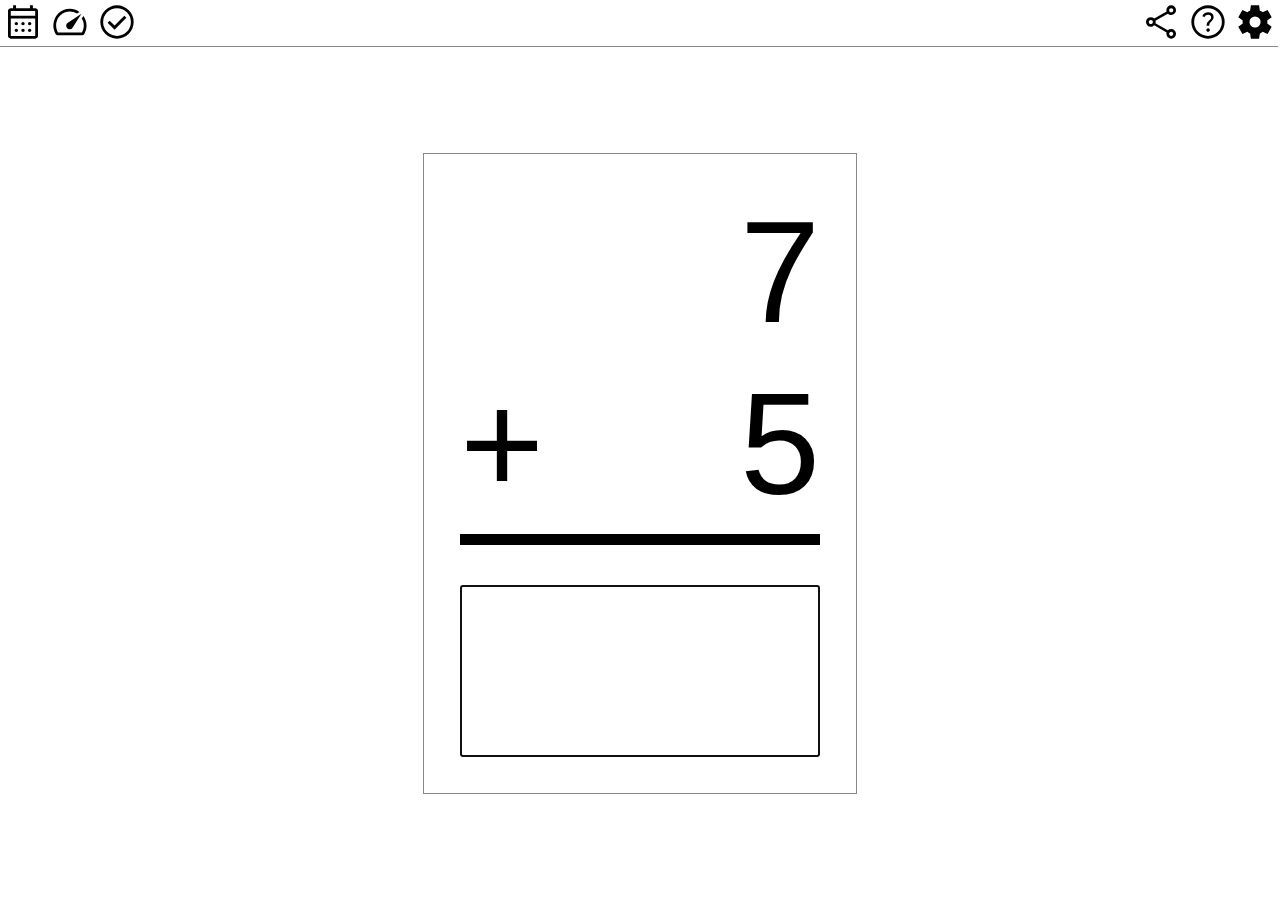
==== commit dad25b19: "Fix zero facts handling. Fix median value trimming. Fix help text newlines in minified build." ====
--- a/index.html
+++ b/index.html
@@ -132,17 +132,17 @@
 
   <div id="help-box" class="overlay hidden">
     <div class="contents">
-      <div class="help">Math Facts is a free, ad-free, privacy respecting app to help kids practice math facts.
-        
-        - Click Settings (top right) to set a daily goal, choose what to practice (+, -, x, ÷), and configure sounds.
-        - Practice every day to earn a star.
-        - Click the calendar to see your practice history.
-        - Click the Speedometer and Checkmark to see your speed and accuracy per problem.
-        - Click Share to easily share results with your teacher.
-
-        All telemetry is stored locally only, to help you see how you're doing.
-        Low stress: No timer, no reaction to wrong answers.
-      </div>
+      <pre class="help">Math Facts is a free, ad-free, privacy respecting app to help kids practice math facts.
+
+- Click Settings (top right) to set a daily goal, choose what to practice (+, -, x, ÷), and configure sounds.
+- Practice every day to earn a star.
+- Click the calendar to see your practice history.
+- Click the Speedometer and Checkmark to see your speed and accuracy per problem.
+- Click Share to easily share results with your teacher.
+
+All telemetry is stored locally only, to help you see how you're doing.
+Low stress: No timer, no reaction to wrong answers.
+      </pre>
       <div class="help-links">
         <a href="https://github.com/ScottLouvau/MathFacts#telemetry" target="_blank">Understanding Speed and Accuracy Charts</a><br />
         <a href="https://github.com/ScottLouvau/MathFacts#share-icon-reference" target="_blank">Understanding 'Share' Text</a><br />
